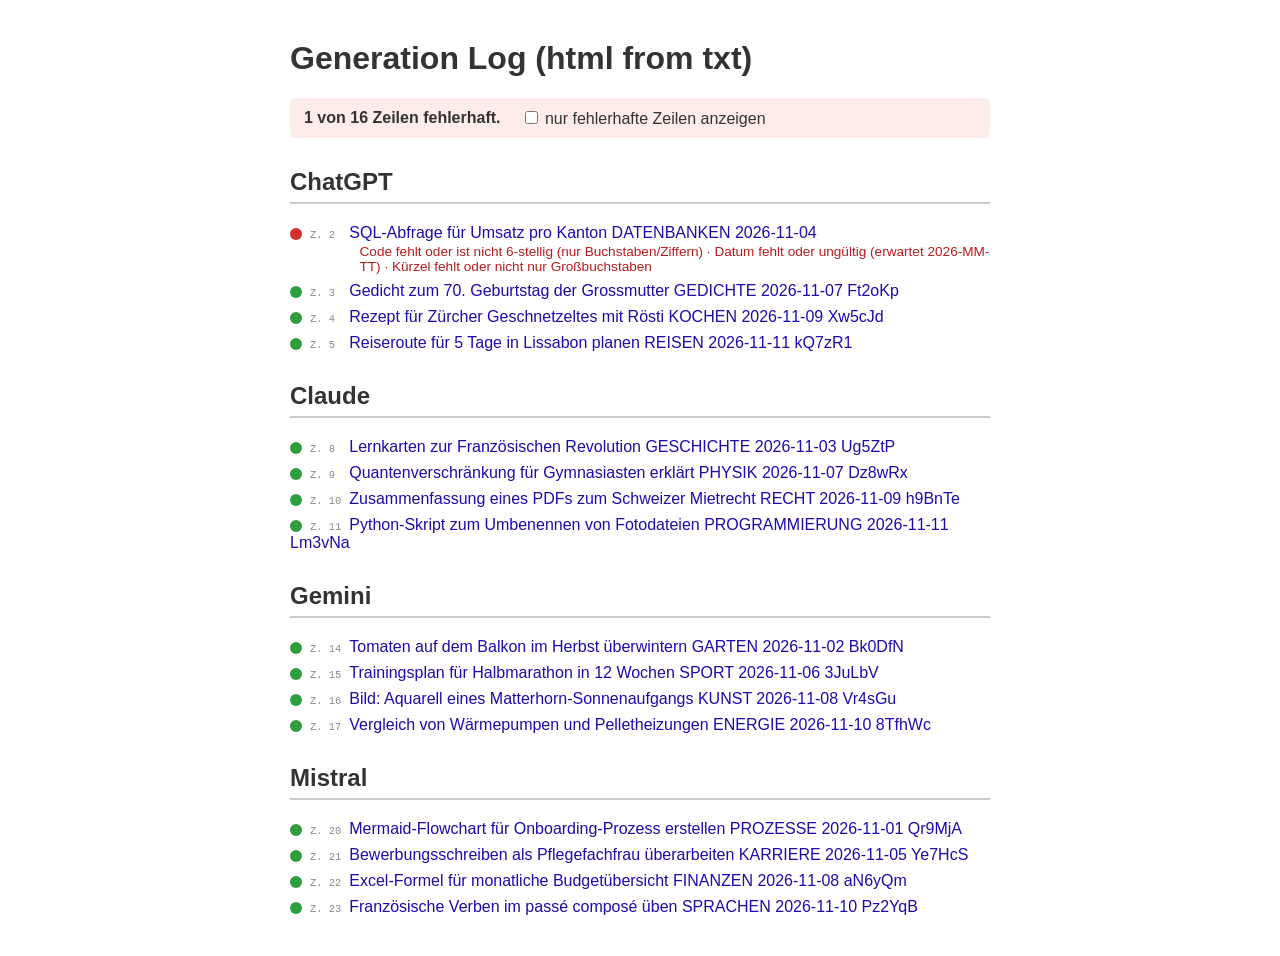
==== chat-viewer.html @ 69ad5515 "Added chat viewer via upload" ====
<!DOCTYPE html>
<html lang="de">
<head>
  <meta charset="UTF-8">
  <meta name="viewport" content="width=device-width, initial-scale=1.0">
  <title>Chat Viewer</title>
  <style>
    body {
      font-family: Arial, sans-serif;
      max-width: 700px;
      margin: 40px auto;
      padding: 0 20px;
      color: #333;
    }
    h2 {
      margin-top: 30px;
      border-bottom: 2px solid #ccc;
      padding-bottom: 6px;
    }
    ul {
      list-style: none;
      padding: 0;
    }
    li {
      margin: 8px 0;
    }
    a {
      color: #1a0dab;
      text-decoration: none;
    }
    a:hover {
      text-decoration: underline;
    }
    .dot {
      display: inline-block;
      width: 12px;
      height: 12px;
      border-radius: 50%;
      margin-right: 8px;
      vertical-align: middle;
    }
    .dot.ok  { background: #2e9e3e; }
    .dot.bad { background: #d32f2f; }

    .lineno {
      display: inline-block;
      min-width: 3.2em;
      margin-right: 6px;
      color: #888;
      font-size: 0.8em;
      font-family: monospace;
    }
    .reason {
      display: block;
      margin: 2px 0 0 calc(12px + 8px + 3.2em + 6px);
      color: #b71c1c;
      font-size: 0.85em;
    }

    /* Zusammenfassung */
    #summary {
      display: flex;
      flex-wrap: wrap;
      align-items: center;
      gap: 8px 20px;
      margin: 16px 0;
      padding: 10px 14px;
      border-radius: 6px;
      background: #f3f3f3;
    }
    #summary.all-ok  { background: #e6f4e8; }
    #summary.has-bad { background: #fdecea; }
    #summary label { cursor: pointer; }

    /* Filter: nur fehlerhafte Zeilen */
    .only-bad li.ok { display: none; }
    .only-bad section:not(:has(li.bad)) { display: none; }
  </style>
</head>
<body>
  <h1>Generation Log (html from txt)</h1>

  <div id="summary">
    <strong id="summary-text">Lade Datei …</strong>
    <label><input type="checkbox" id="only-bad"> nur fehlerhafte Zeilen anzeigen</label>
  </div>

  <div id="body-content"></div>

<script>
const fileUrl = './data/chat-examples.txt'

// Erwartetes Zeilenformat: URL, Titel, Großbuchstaben, Datum 2026-MM-TT, 6-stelliger Code
const LINE_PATTERN = /^(https:\/\/\S+)\s+([A-Za-zäöüÄÖÜé0-9 :.,;'\/?"()_-]+)\s+([A-Z]+)\s+(2026-[01][0-9]-[0-3][0-9])\s+([A-Za-z0-9]{6})$/;

// Zeichen, die im Titel NICHT erlaubt sind (Gegenstück zur Zeichenklasse oben)
const BAD_TITLE_CHARS = /[^A-Za-zäöüÄÖÜé0-9 :.,;'\/?"()_-]/g;

fetch(fileUrl)
  .then(r => {
    if (!r.ok) throw new Error("HTTP " + r.status);
    return r.text();
  })
  .then(t => displayResult(t))
  .catch(err => {
    document.getElementById("summary-text").textContent =
      "Datei konnte nicht geladen werden: " + err.message;
    document.getElementById("summary").classList.add("has-bad");
  });

document.getElementById("only-bad").addEventListener("change", e => {
  document.getElementById("body-content").classList.toggle("only-bad", e.target.checked);
});

function displayResult(text) {
  const { html, total, bad } = convertListToHTML(text);
  document.getElementById("body-content").innerHTML = html;

  const summary = document.getElementById("summary");
  const label = document.getElementById("summary-text");
  summary.classList.remove("all-ok", "has-bad");

  if (bad === 0) {
    label.textContent = `Alle ${total} Zeilen sind in Ordnung.`;
    summary.classList.add("all-ok");
  } else {
    label.textContent = `${bad} von ${total} Zeilen fehlerhaft.`;
    summary.classList.add("has-bad");
  }
  return true;
}

/**
 * Prüft eine Link-Zeile und liefert eine Liste von Fehlergründen
 * (leeres Array = Zeile ist in Ordnung).
 */
 function diagnoseLine(line) {
   const m = LINE_PATTERN.exec(line);
   if (m) {
     // Regex passt: zusätzlich prüfen, ob das Datum wirklich existiert
     return isRealDate(m[4])
       ? []
       : [`Datum ${m[4]} existiert nicht im Kalender`];
   }

   const problems = [];
   const tokens = line.split(/\s+/);

   if (!/^https:\/\/\S+$/.test(tokens[0])) {
     problems.push("URL muss mit https:// beginnen");
   }

   const rest = tokens.slice(1);
   if (rest.length === 0) {
     problems.push("Titel, Kürzel, Datum und Code fehlen");
     return problems;
   }

   // Von hinten nach vorne: Code, Datum, Kürzel, Rest = Titel
   const code   = rest.pop();
   const date   = rest.pop();
   const kuerz  = rest.pop();
   const title  = rest.join(" ");

   if (code === undefined || !/^[A-Za-z0-9]{6}$/.test(code)) {
     problems.push("Code fehlt oder ist nicht 6-stellig (nur Buchstaben/Ziffern)");
   }
   if (date === undefined || !/^2026-[01][0-9]-[0-3][0-9]$/.test(date)) {
     problems.push("Datum fehlt oder ungültig (erwartet 2026-MM-TT)");
   } else if (!isRealDate(date)) {
     problems.push(`Datum ${date} existiert nicht im Kalender`);
   }
   if (kuerz === undefined || !/^[A-Z]+$/.test(kuerz)) {
     problems.push("Kürzel fehlt oder nicht nur Großbuchstaben");
   }
   if (title === "") {
     problems.push("Titel fehlt");
   } else {
     const badChars = [...new Set(title.match(BAD_TITLE_CHARS) || [])];
     if (badChars.length) {
       problems.push("Unzulässige Zeichen im Titel: " + badChars.join(" "));
     }
   }

   if (problems.length === 0) {
     problems.push("Zeile passt nicht zum erwarteten Format");
   }
   return problems;
 }

function convertListToHTML(text) {
  // Zeilennummern der Originaldatei beibehalten (Leerzeilen zählen mit)
  const lines = text
    .split(/\r?\n/)
    .map((raw, i) => ({ trimmed: raw.trim(), no: i + 1 }))
    .filter(l => l.trimmed !== "");

  const groups = {};
  let groupId = '';

  let html = "";
  let listOpen = false;
  let sectionOpen = false;
  let total = 0;
  let bad = 0;

  // Erster Durchlauf: alle 6-stelligen Codes am Zeilenende sammeln
  const codeLines = new Map(); // Code -> Liste der Zeilennummern
  for (const { trimmed, no } of lines) {
    if (!/^https?:\/\//.test(trimmed)) continue;
    const tokens = trimmed.split(/\s+/);
    if (tokens.length < 2) continue;
    const code = tokens[tokens.length - 1];
    if (!/^[A-Za-z0-9]{6}$/.test(code)) continue;
    if (!codeLines.has(code)) codeLines.set(code, []);
    codeLines.get(code).push(no);
  }

  const closeList = () => {
    if (listOpen) { html += "  </ul>\n"; listOpen = false; }
  };
  const closeSection = () => {
    closeList();
    if (sectionOpen) { html += "</section>\n\n"; sectionOpen = false; }
  };

  for (const { trimmed, no } of lines) {
    const lineNo = `<span class="lineno">Z. ${no}</span>`;

    if (/^https?:\/\//.test(trimmed)) {
      // ── Link line ──
      if (!sectionOpen) {           // Link vor der ersten Überschrift
        html += "<section>\n";
        sectionOpen = true;
      }
      if (!listOpen) {
        html += "  <ul>\n";
        listOpen = true;
      }

      const problems = diagnoseLine(trimmed);

      // Eindeutigkeit des Codes prüfen
      const lastToken = trimmed.split(/\s+/).pop();
      const sameCode = codeLines.get(lastToken);
      if (sameCode && sameCode.length > 1) {
        const others = sameCode.filter(n => n !== no);
        problems.push(`Code ${lastToken} ist nicht eindeutig (auch in Z. ${others.join(", ")})`);
      }

      const valid = problems.length === 0;
      total++;
      if (!valid) bad++;

      const tip = valid ? "Format OK" : problems.join("; ");
      const dot = `<span class="dot ${valid ? "ok" : "bad"}" title="${escapeHTML(tip)}"></span>`;
      const reason = valid
        ? ""
        : `<span class="reason">${problems.map(escapeHTML).join(" · ")}</span>`;

      const match = trimmed.match(/^(https?:\/\/\S+)\s+(.+)$/);
      let url, linkText;
      if (match) {
        url = match[1];
        linkText = match[2];
        groups[groupId] ??= {};
        groups[groupId][escapeHTML(linkText)] = 0;
      } else {
        // Nur URL ohne Titel: URL dient als Linktext
        url = trimmed;
        linkText = trimmed;
      }

      html += `    <li class="${valid ? "ok" : "bad"}">${dot}${lineNo}` +
              `<a href="${escapeHTML(url)}" target="_blank" rel="noopener noreferrer">${escapeHTML(linkText)}</a>` +
              `${reason}</li>\n`;

    } else {
      // ── Section header (oder Abschluss-Marker wie =myAI) ──
      closeSection();

      if (/^=/.test(trimmed)) {
        // Listenende-Marker: nichts anzeigen
        groupId = '';
        continue;
      }

      html += "<section>\n";
      sectionOpen = true;
      html += `  <h2>${escapeHTML(trimmed)}</h2>\n`;

      // Sieht nach einem kaputten Link aus (z. B. "htps://...")
      if (trimmed.includes("://")) {
        total++;
        bad++;
        html += `  <ul>\n    <li class="bad"><span class="dot bad"></span>${lineNo}` +
                `<span class="reason">Sieht wie ein Link aus, beginnt aber nicht mit https://</span></li>\n  </ul>\n`;
      }

      groupId = escapeHTML(trimmed);
      groups[groupId] = {};
    }
  }
  console.log(groups);
  closeSection();

  return { html, total, bad };
}

/**
 * Escapes special HTML characters to prevent injection.
 */
function escapeHTML(str) {
  return str
    .replace(/&/g, "&amp;")
    .replace(/</g, "&lt;")
    .replace(/>/g, "&gt;")
    .replace(/"/g, "&quot;")
    .replace(/'/g, "&#039;");
}
/**
 * Prüft, ob ein String im Format JJJJ-MM-TT ein echtes Kalenderdatum ist.
 * Z. B. ist 2026-09-31 ungültig, weil der September nur 30 Tage hat.
 */
function isRealDate(str) {
  const m = /^(\d{4})-(\d{2})-(\d{2})$/.exec(str);
  if (!m) return false;
  const [y, mo, d] = [Number(m[1]), Number(m[2]), Number(m[3])];
  const date = new Date(Date.UTC(y, mo - 1, d));
  return date.getUTCFullYear() === y &&
         date.getUTCMonth() === mo - 1 &&
         date.getUTCDate() === d;
}
</script>
</body>
</html>
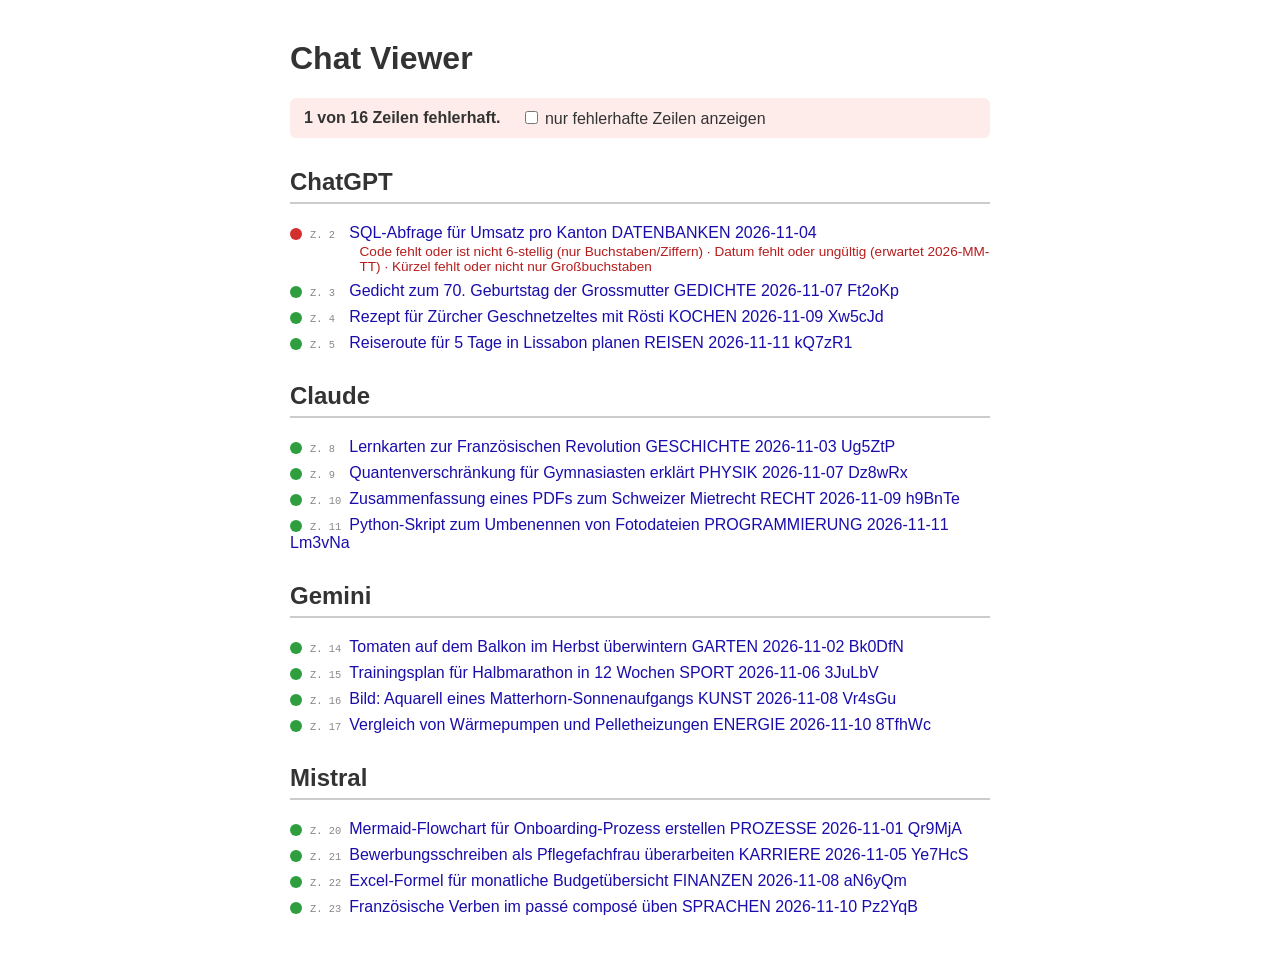
==== commit da46fe0e: "Fix HTML encoding issues in chat-viewer.html" ====
--- a/chat-viewer.html
+++ b/chat-viewer.html
@@ -78,7 +78,7 @@
   </style>
 </head>
 <body>
-  <h1>Generation Log (html from txt)</h1>
+  <h1>Chat Viewer</h1>
 
   <div id="summary">
     <strong id="summary-text">Lade Datei …</strong>
